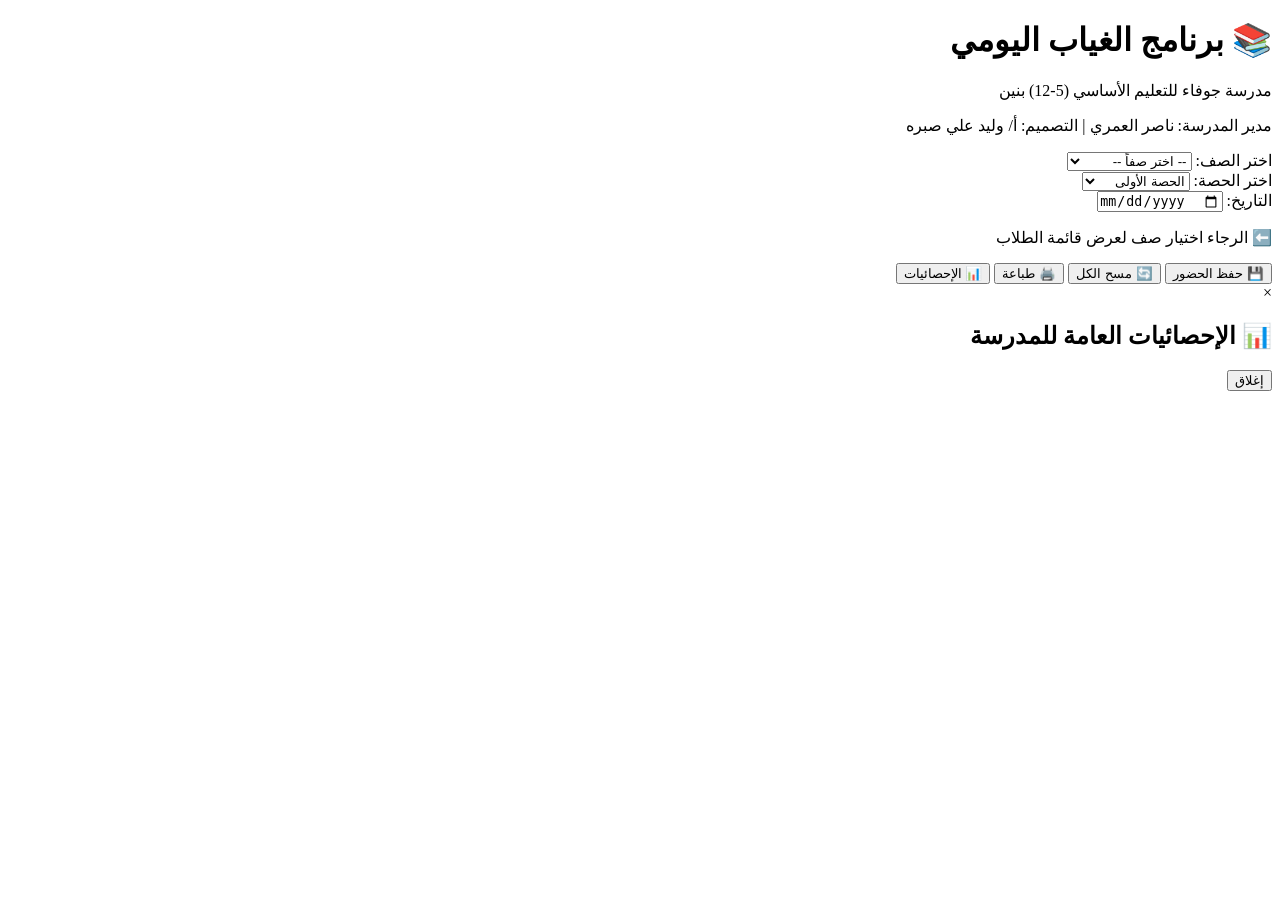
==== index.html @ 9df17752 "إنشاء الملف الرئيسي لبرنامج الغياب" ====
<!DOCTYPE html>
<html lang="ar" dir="rtl">
<head>
    <meta charset="UTF-8">
    <meta name="viewport" content="width=device-width, initial-scale=1.0">
    <title>برنامج الغياب اليومي - مدرسة جوفاء للبنين</title>
    <link rel="stylesheet" href="style.css">
</head>
<body>
    <div class="container">
        <!-- رأس الصفحة -->
        <header class="header">
            <div class="logo-section">
                <h1>📚 برنامج الغياب اليومي</h1>
                <p>مدرسة جوفاء للتعليم الأساسي (5-12) بنين</p>
                <p class="school-info">مدير المدرسة: ناصر العمري | التصميم: أ/ وليد علي صبره</p>
            </div>
        </header>

        <!-- اختيار الصف والتاريخ -->
        <div class="controls">
            <div class="control-group">
                <label for="classSelect">اختر الصف:</label>
                <select id="classSelect" onchange="loadStudents()">
                    <option value="">-- اختر صفاً --</option>
                    <option value="5">الصف الخامس</option>
                    <option value="6">الصف السادس</option>
                    <option value="7">الصف السابع</option>
                    <option value="8">الصف الثامن</option>
                    <option value="9">الصف التاسع</option>
                    <option value="10">الصف العاشر</option>
                    <option value="11">الصف الحادي عشر</option>
                    <option value="12">الصف الثاني عشر</option>
                </select>
            </div>

            <div class="control-group">
                <label for="periodSelect">اختر الحصة:</label>
                <select id="periodSelect">
                    <option value="1">الحصة الأولى</option>
                    <option value="2">الحصة الثانية</option>
                    <option value="3">الحصة الثالثة</option>
                    <option value="4">الحصة الرابعة</option>
                    <option value="5">الحصة الخامسة</option>
                    <option value="6">الحصة السادسة</option>
                    <option value="7">الحصة السابعة</option>
                    <option value="8">الحصة الثامنة</option>
                </select>
            </div>

            <div class="control-group">
                <label for="dateInput">التاريخ:</label>
                <input type="date" id="dateInput">
            </div>
        </div>

        <!-- جدول الطلاب -->
        <div class="students-section">
            <div id="noClassSelected" class="message">
                <p>⬅️ الرجاء اختيار صف لعرض قائمة الطلاب</p>
            </div>

            <table id="studentsTable" style="display:none;">
                <thead>
                    <tr>
                        <th>#</th>
                        <th>اسم الطالب</th>
                        <th>
                            <span class="status-btn present" title="حاضر">✅</span>
                        </th>
                        <th>
                            <span class="status-btn absent" title="غائب">❌</span>
                        </th>
                        <th>
                            <span class="status-btn late" title="متأخر">⏰</span>
                        </th>
                        <th>الحالة</th>
                    </tr>
                </thead>
                <tbody id="studentsList"></tbody>
            </table>
        </div>

        <!-- أزرار الحفظ والإحصائيات -->
        <div class="action-buttons">
            <button onclick="saveAttendance()" class="btn btn-save">💾 حفظ الحضور</button>
            <button onclick="clearAll()" class="btn btn-clear">🔄 مسح الكل</button>
            <button onclick="printAttendance()" class="btn btn-print">🖨️ طباعة</button>
            <button onclick="openStatistics()" class="btn btn-stats">📊 الإحصائيات</button>
        </div>
    </div>

    <!-- نافذة الإحصائيات -->
    <div id="statisticsModal" class="modal">
        <div class="modal-content">
            <span class="close" onclick="closeStatistics()">&times;</span>
            <h2>📊 الإحصائيات العامة للمدرسة</h2>
            <div id="statisticsContent"></div>
            <button onclick="closeStatistics()" class="btn btn-close">إغلاق</button>
        </div>
    </div>

    <script src="data.js"></script>
    <script src="script.js"></script>
</body>
</html>
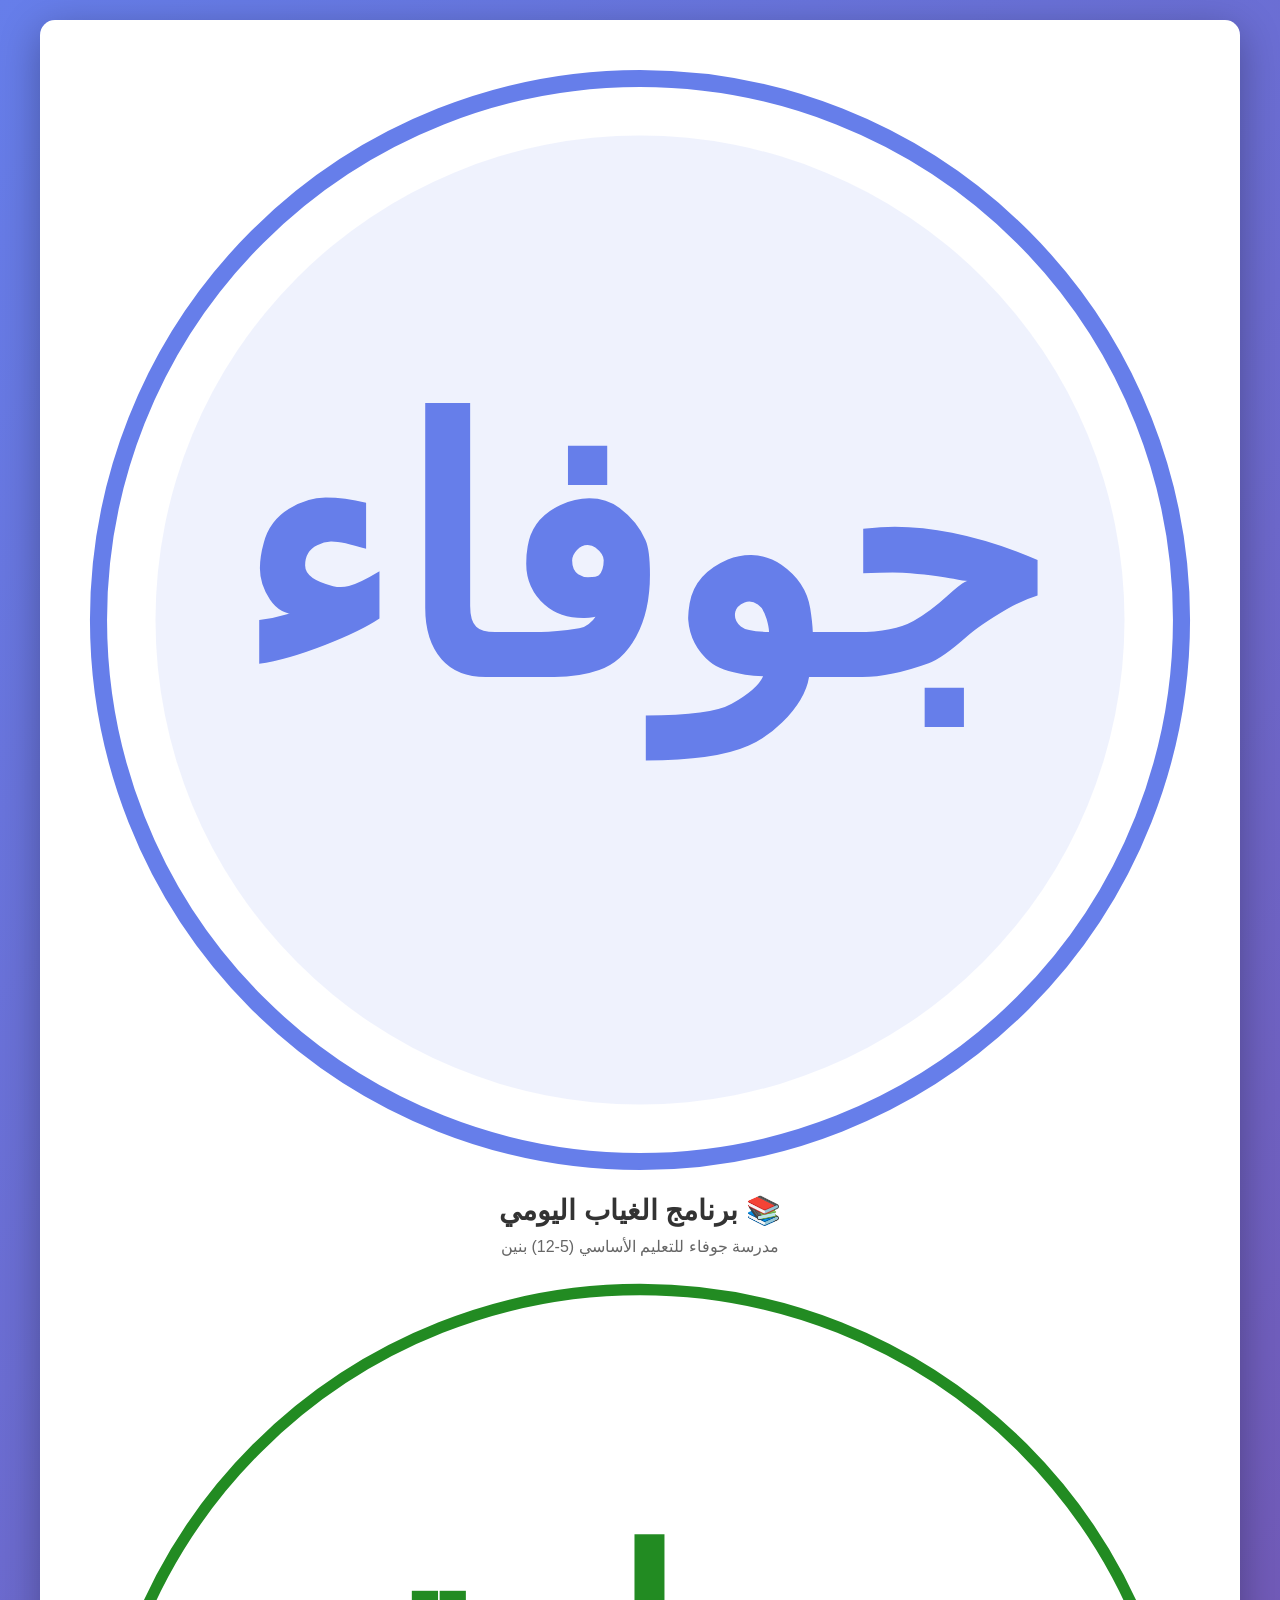
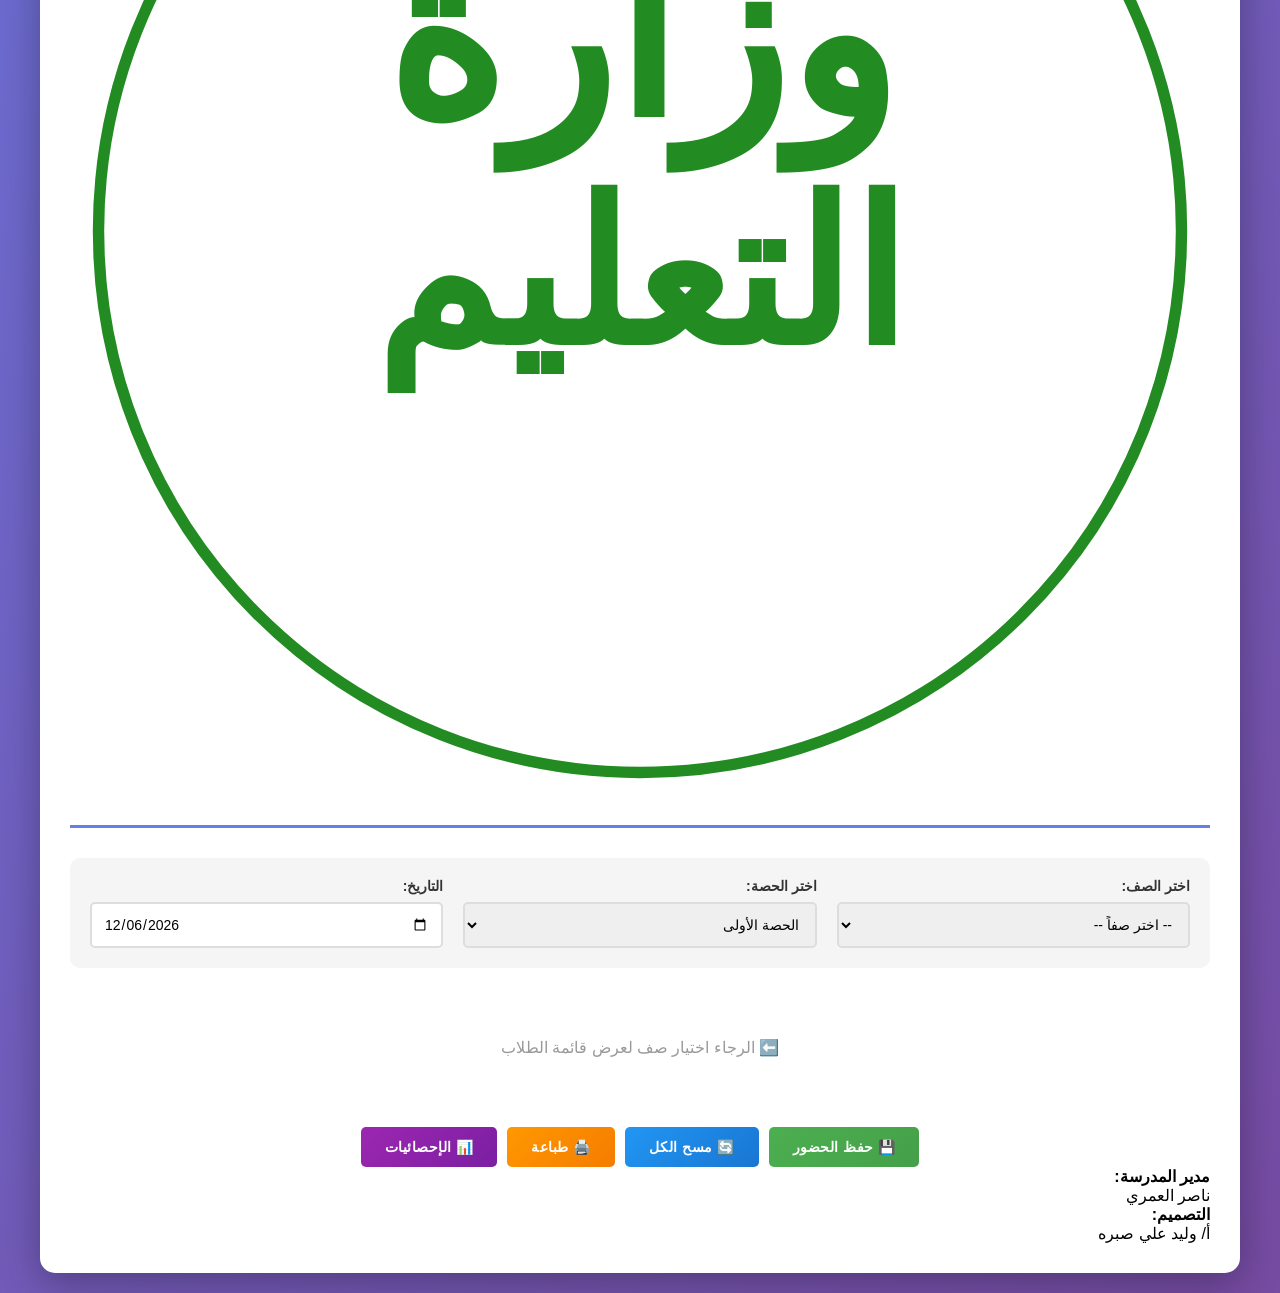
==== commit 1cf50104: "تحديث الصفحة الرئيسية مع الشعارات والتذييل الجديد" ====
--- a/index.html
+++ b/index.html
@@ -10,10 +10,15 @@
     <div class="container">
         <!-- رأس الصفحة -->
         <header class="header">
-            <div class="logo-section">
-                <h1>📚 برنامج الغياب اليومي</h1>
-                <p>مدرسة جوفاء للتعليم الأساسي (5-12) بنين</p>
-                <p class="school-info">مدير المدرسة: ناصر العمري | التصميم: أ/ وليد علي صبره</p>
+            <div class="header-top">
+                <div class="logo-section">
+                    <img src="data:image/svg+xml,<svg xmlns='http://www.w3.org/2000/svg' viewBox='0 0 200 200'><circle cx='100' cy='100' r='95' fill='none' stroke='%23667eea' stroke-width='3'/><circle cx='100' cy='100' r='85' fill='%23667eea' opacity='0.1'/><text x='100' y='110' text-anchor='middle' font-size='60' font-weight='bold' fill='%23667eea'>جوفاء</text></svg>" alt="شعار المدرسة" class="school-logo">
+                    <div class="header-text">
+                        <h1>📚 برنامج الغياب اليومي</h1>
+                        <p>مدرسة جوفاء للتعليم الأساسي (5-12) بنين</p>
+                    </div>
+                    <img src="data:image/svg+xml,<svg xmlns='http://www.w3.org/2000/svg' viewBox='0 0 200 200'><circle cx='100' cy='100' r='95' fill='none' stroke='%23228B22' stroke-width='2'/><text x='100' y='80' text-anchor='middle' font-size='40' fill='%23228B22' font-weight='bold'>وزارة</text><text x='100' y='120' text-anchor='middle' font-size='35' fill='%23228B22' font-weight='bold'>التعليم</text></svg>" alt="شعار وزارة التعليم" class="ministry-logo">
+                </div>
             </div>
         </header>
 
@@ -88,6 +93,20 @@
             <button onclick="printAttendance()" class="btn btn-print">🖨️ طباعة</button>
             <button onclick="openStatistics()" class="btn btn-stats">📊 الإحصائيات</button>
         </div>
+
+        <!-- التذييل -->
+        <footer class="footer">
+            <div class="footer-content">
+                <div class="footer-left">
+                    <p><strong>مدير المدرسة:</strong></p>
+                    <p>ناصر العمري</p>
+                </div>
+                <div class="footer-right">
+                    <p><strong>التصميم:</strong></p>
+                    <p>أ/ وليد علي صبره</p>
+                </div>
+            </div>
+        </footer>
     </div>
 
     <!-- نافذة الإحصائيات -->
--- a/style.css
+++ b/style.css
@@ -0,0 +1,403 @@
+* {
+    margin: 0;
+    padding: 0;
+    box-sizing: border-box;
+}
+
+body {
+    font-family: 'Segoe UI', Tahoma, Geneva, Verdana, sans-serif;
+    background: linear-gradient(135deg, #667eea 0%, #764ba2 100%);
+    min-height: 100vh;
+    padding: 20px;
+}
+
+.container {
+    max-width: 1200px;
+    margin: 0 auto;
+    background: white;
+    border-radius: 15px;
+    box-shadow: 0 10px 40px rgba(0,0,0,0.3);
+    padding: 30px;
+}
+
+/* رأس الصفحة */
+.header {
+    text-align: center;
+    border-bottom: 3px solid #667eea;
+    padding-bottom: 20px;
+    margin-bottom: 30px;
+}
+
+.header h1 {
+    color: #333;
+    font-size: 28px;
+    margin-bottom: 10px;
+}
+
+.header p {
+    color: #666;
+    font-size: 16px;
+    margin: 5px 0;
+}
+
+.school-info {
+    color: #999;
+    font-size: 13px;
+}
+
+/* التحكم */
+.controls {
+    display: grid;
+    grid-template-columns: repeat(auto-fit, minmax(250px, 1fr));
+    gap: 20px;
+    margin-bottom: 30px;
+    background: #f5f5f5;
+    padding: 20px;
+    border-radius: 10px;
+}
+
+.control-group {
+    display: flex;
+    flex-direction: column;
+}
+
+.control-group label {
+    font-weight: 600;
+    color: #333;
+    margin-bottom: 8px;
+    font-size: 14px;
+}
+
+.control-group select,
+.control-group input {
+    padding: 12px;
+    border: 2px solid #ddd;
+    border-radius: 5px;
+    font-size: 14px;
+    font-family: 'Segoe UI', Tahoma, Geneva, Verdana, sans-serif;
+    transition: border-color 0.3s;
+}
+
+.control-group select:focus,
+.control-group input:focus {
+    outline: none;
+    border-color: #667eea;
+    box-shadow: 0 0 5px rgba(102, 126, 234, 0.3);
+}
+
+/* قسم الطلاب */
+.students-section {
+    margin-bottom: 30px;
+    overflow-x: auto;
+}
+
+.message {
+    text-align: center;
+    padding: 40px;
+    color: #999;
+    font-size: 16px;
+}
+
+/* الجدول */
+table {
+    width: 100%;
+    border-collapse: collapse;
+    margin-bottom: 20px;
+    box-shadow: 0 2px 5px rgba(0,0,0,0.1);
+}
+
+table thead {
+    background: linear-gradient(135deg, #667eea 0%, #764ba2 100%);
+    color: white;
+}
+
+table th {
+    padding: 15px;
+    text-align: right;
+    font-weight: 600;
+    border: 1px solid #ddd;
+    font-size: 14px;
+}
+
+table td {
+    padding: 12px 15px;
+    border: 1px solid #ddd;
+    text-align: right;
+    font-size: 14px;
+}
+
+table tbody tr:nth-child(even) {
+    background: #f9f9f9;
+}
+
+table tbody tr:hover {
+    background: #f0f0f0;
+}
+
+table .number {
+    font-weight: 600;
+    color: #667eea;
+    width: 40px;
+    text-align: center;
+}
+
+table .student-name {
+    font-weight: 500;
+    color: #333;
+}
+
+/* أزرار الحالة */
+.status-btn {
+    padding: 8px 12px;
+    border: none;
+    border-radius: 5px;
+    cursor: pointer;
+    font-size: 16px;
+    transition: transform 0.2s, box-shadow 0.2s;
+    background: #f0f0f0;
+    border: 2px solid #ddd;
+}
+
+.status-btn:hover {
+    transform: scale(1.1);
+    box-shadow: 0 3px 10px rgba(0,0,0,0.2);
+}
+
+.status-btn.present:hover {
+    background: #e8f5e9;
+}
+
+.status-btn.absent:hover {
+    background: #ffebee;
+}
+
+.status-btn.late:hover {
+    background: #fff3e0;
+}
+
+.status-badge {
+    padding: 6px 12px;
+    border-radius: 20px;
+    font-size: 13px;
+    font-weight: 600;
+    background: #ccc;
+    color: #666;
+    display: inline-block;
+}
+
+/* أزرار الإجراءات */
+.action-buttons {
+    display: flex;
+    gap: 10px;
+    flex-wrap: wrap;
+    justify-content: center;
+    margin-top: 30px;
+}
+
+.btn {
+    padding: 12px 24px;
+    border: none;
+    border-radius: 5px;
+    font-size: 14px;
+    font-weight: 600;
+    cursor: pointer;
+    transition: all 0.3s;
+    text-transform: uppercase;
+    letter-spacing: 0.5px;
+}
+
+.btn-save {
+    background: linear-gradient(135deg, #4CAF50 0%, #45a049 100%);
+    color: white;
+}
+
+.btn-save:hover {
+    box-shadow: 0 5px 15px rgba(76, 175, 80, 0.4);
+    transform: translateY(-2px);
+}
+
+.btn-clear {
+    background: linear-gradient(135deg, #2196F3 0%, #1976D2 100%);
+    color: white;
+}
+
+.btn-clear:hover {
+    box-shadow: 0 5px 15px rgba(33, 150, 243, 0.4);
+    transform: translateY(-2px);
+}
+
+.btn-print {
+    background: linear-gradient(135deg, #FF9800 0%, #F57C00 100%);
+    color: white;
+}
+
+.btn-print:hover {
+    box-shadow: 0 5px 15px rgba(255, 152, 0, 0.4);
+    transform: translateY(-2px);
+}
+
+.btn-stats {
+    background: linear-gradient(135deg, #9C27B0 0%, #7B1FA2 100%);
+    color: white;
+}
+
+.btn-stats:hover {
+    box-shadow: 0 5px 15px rgba(156, 39, 176, 0.4);
+    transform: translateY(-2px);
+}
+
+.btn-close {
+    background: linear-gradient(135deg, #f44336 0%, #d32f2f 100%);
+    color: white;
+    margin-top: 20px;
+}
+
+.btn-close:hover {
+    box-shadow: 0 5px 15px rgba(244, 67, 54, 0.4);
+    transform: translateY(-2px);
+}
+
+/* Modal */
+.modal {
+    display: none;
+    position: fixed;
+    z-index: 1000;
+    left: 0;
+    top: 0;
+    width: 100%;
+    height: 100%;
+    background: rgba(0,0,0,0.5);
+    animation: fadeIn 0.3s;
+}
+
+@keyframes fadeIn {
+    from { opacity: 0; }
+    to { opacity: 1; }
+}
+
+.modal-content {
+    background: white;
+    margin: 5% auto;
+    padding: 30px;
+    border-radius: 10px;
+    box-shadow: 0 10px 40px rgba(0,0,0,0.3);
+    max-width: 900px;
+    max-height: 80vh;
+    overflow-y: auto;
+}
+
+.close {
+    color: #999;
+    float: left;
+    font-size: 28px;
+    font-weight: bold;
+    cursor: pointer;
+    transition: color 0.3s;
+}
+
+.close:hover {
+    color: #333;
+}
+
+.modal-content h2 {
+    text-align: center;
+    color: #333;
+    margin-bottom: 30px;
+    font-size: 24px;
+}
+
+/* الإحصائيات */
+.statistics-grid {
+    display: grid;
+    grid-template-columns: repeat(auto-fit, minmax(280px, 1fr));
+    gap: 20px;
+}
+
+.class-stat {
+    background: linear-gradient(135deg, #f5f7fa 0%, #c3cfe2 100%);
+    padding: 20px;
+    border-radius: 10px;
+    box-shadow: 0 3px 10px rgba(0,0,0,0.1);
+    border-right: 5px solid #667eea;
+}
+
+.class-stat h3 {
+    color: #333;
+    margin-bottom: 15px;
+    font-size: 16px;
+    border-bottom: 2px solid #667eea;
+    padding-bottom: 10px;
+}
+
+.class-stat p {
+    margin: 10px 0;
+    color: #555;
+    font-size: 14px;
+}
+
+.class-stat strong {
+    font-size: 16px;
+}
+
+/* الطباعة */
+@media print {
+    body {
+        background: white;
+    }
+    
+    .controls, .action-buttons, .modal {
+        display: none !important;
+    }
+    
+    .container {
+        box-shadow: none;
+        padding: 10px;
+    }
+    
+    table {
+        page-break-inside: avoid;
+    }
+}
+
+/* الهاتف المحمول */
+@media (max-width: 768px) {
+    .container {
+        padding: 15px;
+    }
+    
+    .header h1 {
+        font-size: 22px;
+    }
+    
+    .controls {
+        grid-template-columns: 1fr;
+        gap: 15px;
+    }
+    
+    .action-buttons {
+        flex-direction: column;
+    }
+    
+    .btn {
+        width: 100%;
+    }
+    
+    table th, table td {
+        padding: 8px;
+        font-size: 12px;
+    }
+    
+    .status-btn {
+        padding: 6px 8px;
+        font-size: 14px;
+    }
+    
+    .statistics-grid {
+        grid-template-columns: 1fr;
+    }
+    
+    .modal-content {
+        margin: 20% auto;
+        padding: 20px;
+    }
+}
